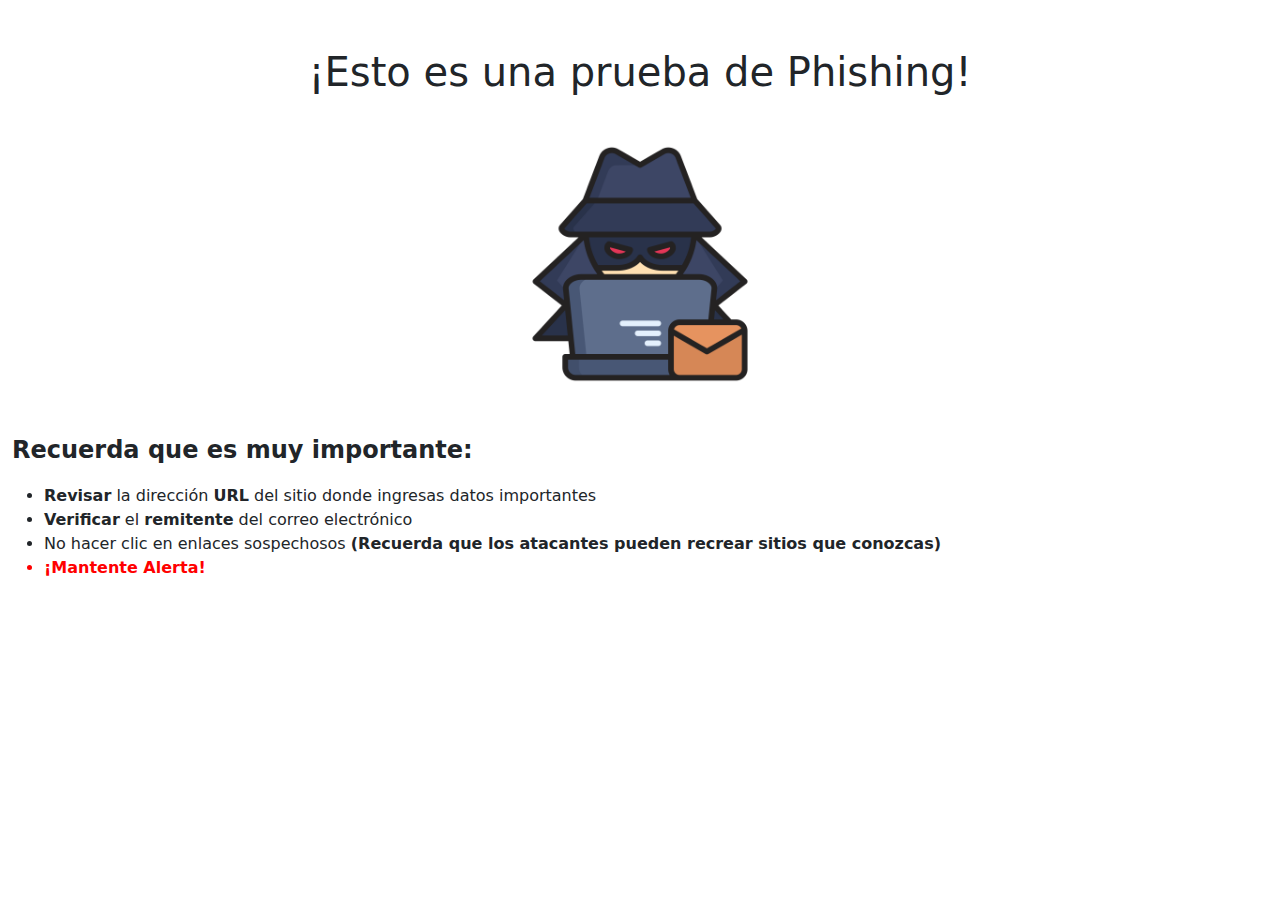
==== Hackeado.html @ e5cdb41b "Primer Commit" ====
<!-- Prueba Login Phishing - LandsteinerApps -->

<!DOCTYPE html>
<html>

<head>
    <meta name="viewport" content="width=device-width, initial-scale=1">
    <title>Landsteiner Apps</title>
    <!--Icon-->
    <link rel="icon" href="Img/LS.ico" />
    <!-- Generales -->
    <meta name="application-name" content="Landsteiner Apps" />
    <!-- BootStrap CSS -->
    <link href="https://cdn.jsdelivr.net/npm/bootstrap@5.3.3/dist/css/bootstrap.min.css" rel="stylesheet"
        integrity="sha384-QWTKZyjpPEjISv5WaRU9OFeRpok6YctnYmDr5pNlyT2bRjXh0JMhjY6hW+ALEwIH" crossorigin="anonymous">
    <script src="https://cdn.jsdelivr.net/npm/bootstrap@5.3.3/dist/js/bootstrap.bundle.min.js"
        integrity="sha384-YvpcrYf0tY3lHB60NNkmXc5s9fDVZLESaAA55NDzOxhy9GkcIdslK1eN7N6jIeHz"
        crossorigin="anonymous"></script>
    <link rel="stylesheet" type="text/css" href="PandaPé_files/Estilos.css">
</head>

<body onload="document.body.style.opacity='1'">
    <div class="container-fluid">
        <h1 class="text-center mt-5 mb-5">¡Esto es una prueba de Phishing!</h1>
        <div class="container text-center mb-5">
            <img class="img-fluid" src="PandaPé_files/Phishing.png">
        </div>
        <p><strong>Recuerda que es muy importante:</strong></p>
        <ul>
            <li><strong>Revisar</strong> la dirección <strong>URL</strong> del sitio donde ingresas datos importantes</li>
            <li><strong>Verificar</strong> el <strong>remitente</strong> del correo electrónico</li>
            <li>No hacer clic en enlaces sospechosos <strong>(Recuerda que los atacantes pueden recrear sitios que conozcas)</strong></li>
            <li class="alerta">¡Mantente Alerta!</li>
        </ul>
    </div>
</body>

</html>
---- PandaPé_files/Estilos.css ----
body {
    opacity: 0;
    transition: opacity 5s;
}

img {
    width: 15rem;
}

p {
    font-size: 1.5rem;
}

.alerta {
    color:red; 
    font-weight: bold;
}
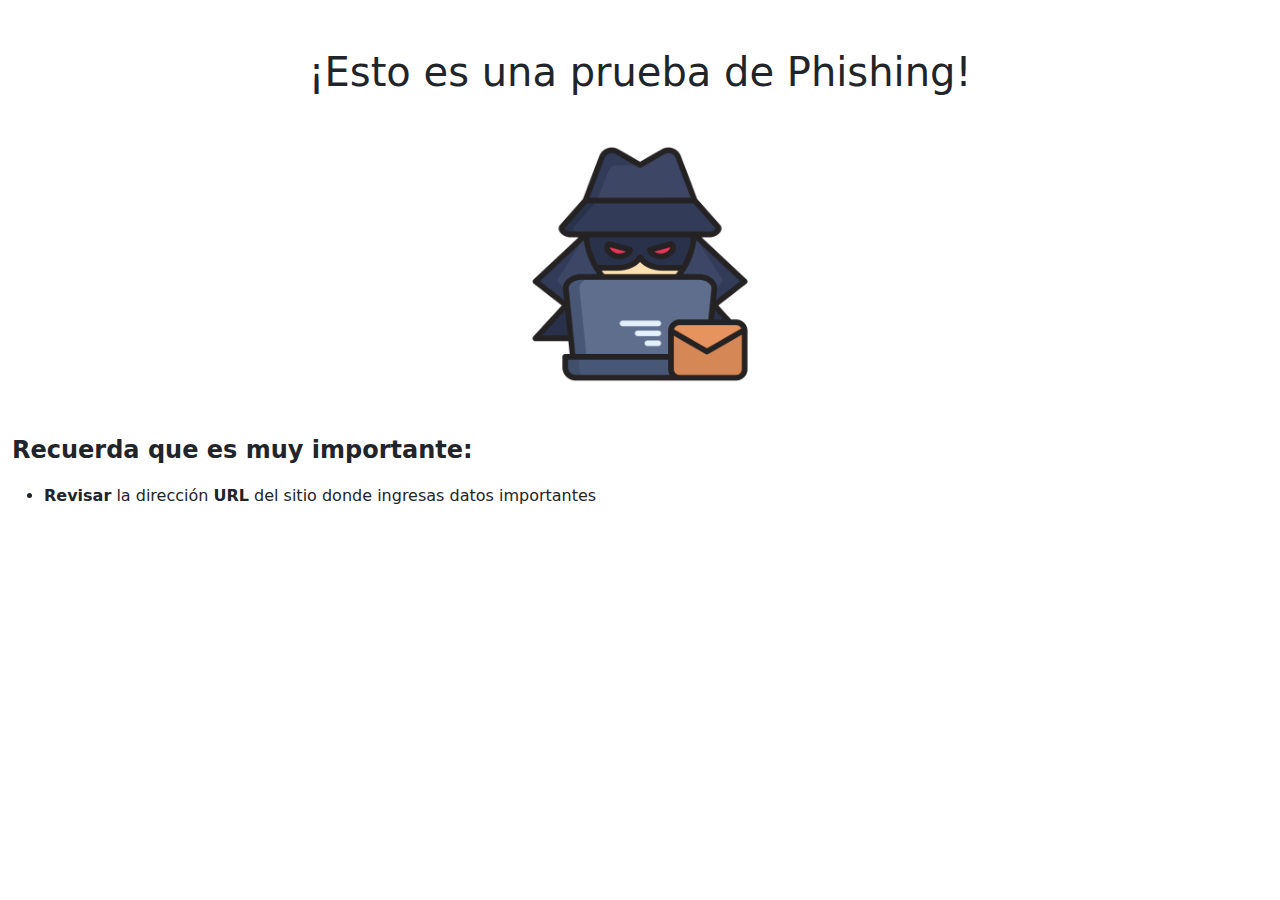
==== commit 76a358de: "Agregué la nueva animación" ====
--- a/Hackeado.html
+++ b/Hackeado.html
@@ -7,9 +7,7 @@
     <meta name="viewport" content="width=device-width, initial-scale=1">
     <title>Landsteiner Apps</title>
     <!--Icon-->
-    <link rel="icon" href="Img/LS.ico" />
-    <!-- Generales -->
-    <meta name="application-name" content="Landsteiner Apps" />
+    <link rel="icon" href="https://login.pandape.com/favicon.ico">
     <!-- BootStrap CSS -->
     <link href="https://cdn.jsdelivr.net/npm/bootstrap@5.3.3/dist/css/bootstrap.min.css" rel="stylesheet"
         integrity="sha384-QWTKZyjpPEjISv5WaRU9OFeRpok6YctnYmDr5pNlyT2bRjXh0JMhjY6hW+ALEwIH" crossorigin="anonymous">
@@ -17,16 +15,19 @@
         integrity="sha384-YvpcrYf0tY3lHB60NNkmXc5s9fDVZLESaAA55NDzOxhy9GkcIdslK1eN7N6jIeHz"
         crossorigin="anonymous"></script>
     <link rel="stylesheet" type="text/css" href="PandaPé_files/Estilos.css">
+    <!-- JQuery -->
+    <script src="https://cdn.jsdelivr.net/npm/bootstrap@5.3.3/dist/js/bootstrap.bundle.min.js"></script>
+    <script src="https://ajax.googleapis.com/ajax/libs/jquery/3.7.1/jquery.min.js"></script>
 </head>
 
-<body onload="document.body.style.opacity='1'">
+<body>
     <div class="container-fluid">
         <h1 class="text-center mt-5 mb-5">¡Esto es una prueba de Phishing!</h1>
         <div class="container text-center mb-5">
             <img class="img-fluid" src="PandaPé_files/Phishing.png">
         </div>
         <p><strong>Recuerda que es muy importante:</strong></p>
-        <ul>
+        <ul class="consideraciones">
             <li><strong>Revisar</strong> la dirección <strong>URL</strong> del sitio donde ingresas datos importantes</li>
             <li><strong>Verificar</strong> el <strong>remitente</strong> del correo electrónico</li>
             <li>No hacer clic en enlaces sospechosos <strong>(Recuerda que los atacantes pueden recrear sitios que conozcas)</strong></li>
@@ -35,4 +36,13 @@
     </div>
 </body>
 
+<script>
+    $('.consideraciones li').each(function(index) {
+    $(this).delay(1000 * index).queue(function(next) {
+        $(this).addClass('visible');
+        next();
+    });
+});
+</script>
+
 </html>--- a/PandaPé_files/Estilos.css
+++ b/PandaPé_files/Estilos.css
@@ -1,8 +1,3 @@
-body {
-    opacity: 0;
-    transition: opacity 5s;
-}
-
 img {
     width: 15rem;
 }
@@ -14,4 +9,13 @@
 .alerta {
     color:red; 
     font-weight: bold;
+}
+
+.consideraciones li {
+    opacity: 0;
+    transition: opacity 1s ease-in-out;
+}
+
+.consideraciones li.visible {
+    opacity: 1;
 }